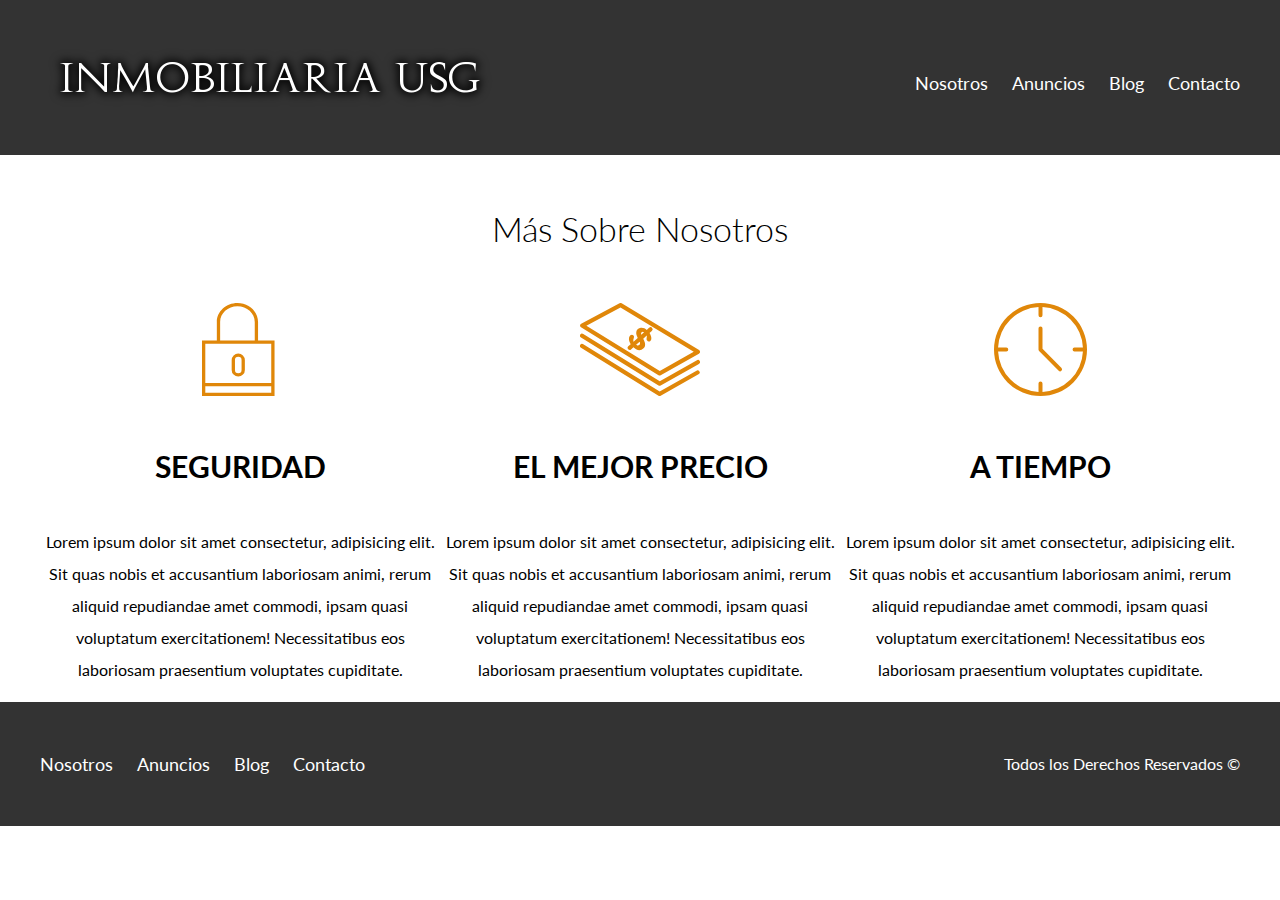
==== anuncios.html @ f2acfc9e "inicio anuncios" ====
<!DOCTYPE html>
<html lang="en">
<head>
    <meta charset="UTF-8">
    <meta name="viewport" content="width=device-width, initial-scale=1.0">
    <meta name= "author" content="Diego Armando Corzo Hernandez">
    <title>Inmobiliaria USG </title>
    <link href="https://fonts.googleapis.com/css2?family=Lato:wght@300;400;700;900&display=swap" rel="stylesheet">
    <link rel="stylesheet" href="css/normalize.css">
    <link rel="stylesheet" href="css/estilos.css">
    
</head>
<body>

    <header class="site-header">
        <div class="contenedor contenido-header">
            <div class="barra">
                <a href="index.html">
                    <img src="img/logo.png" alt="Logo">
                </a>

                <nav class ="navegacion">
                    <a href="nosotros.html" target="_blank">Nosotros</a>
                    <a href="anuncios.html" target="_blank">Anuncios</a>
                    <a href="blog.html" target="_blank">Blog</a>
                    <a href="contacto.html" target="_blank">Contacto</a>
                </nav>
            </div><!--fin barra-->
        </div><!--fin contenedor-->
    </header>


    <section class="contenedor">
        <h2 class="seccion centrar-txt fw-300">Más Sobre Nosotros</h2>

        <div class="iconos-nosotros">
            <div class="icono">
                <img src="img/icono1.svg" alt="icono candado">
                <h3>SEGURIDAD</h3>
                <p>Lorem ipsum dolor sit amet consectetur, adipisicing elit. Sit quas nobis et accusantium laboriosam animi, rerum aliquid repudiandae amet commodi, ipsam quasi voluptatum exercitationem! Necessitatibus eos laboriosam praesentium voluptates cupiditate.</p>
            </div>
            <div class="icono">
                <img src="img/icono2.svg" alt="icono el mejor precio">
                <h3>El MEJOR PRECIO</h3>
                <p>Lorem ipsum dolor sit amet consectetur, adipisicing elit. Sit quas nobis et accusantium laboriosam animi, rerum aliquid repudiandae amet commodi, ipsam quasi voluptatum exercitationem! Necessitatibus eos laboriosam praesentium voluptates cupiditate.</p>
            </div>
            <div class="icono">
                <img src="img/icono3.svg" alt="iconoa tiempo">
                <h3>A TIEMPO</h3>
                <p>Lorem ipsum dolor sit amet consectetur, adipisicing elit. Sit quas nobis et accusantium laboriosam animi, rerum aliquid repudiandae amet commodi, ipsam quasi voluptatum exercitationem! Necessitatibus eos laboriosam praesentium voluptates cupiditate.</p>
            </div>
        </div>
    </section>

    <div class="site-footer">
        <footer class="contenedor contenido-footer">
            <nav class="navegacion">
                <a href="nosotros.html" target="_blank">Nosotros</a>
                <a href="anuncios.html" target="_blank">Anuncios</a>
                <a href="blog.html" target="_blank">Blog</a>
                <a href="contacto.html" target="_blank">Contacto</a>
            </nav>
            <p class="copyright">Todos los Derechos Reservados &copy</p>
        </footer>
    </div>



    
</body>
</html>
---- css/estilos.css ----
html {
    font-size: 62.5%;
}

body {
    font-family: 'Lato', sans-serif;
    font-size: 1.6rem;
    line-height: 2;
}

/*globales*/
.contenedor {
    max-width: 120rem;
    margin: 0 auto;
}

img{
    max-width: 100%;

}

/*sistema de tamaños*/
h1{
    font-size: 3.8rem;
}

h2{
    font-size: 3.4rem;
}

h3{
    font-size: 3rem;

}

h4{
    font-size: 2.6rem;
}

/*utilidades */
.seccion{
        margin-top: 4rem;
        margin-bottom: 4rem;
}

.centrar-txt{
    text-align: center;
}

.fw-300{
    font-weight: 300;
}

.d-block {
    display: block!important;
}




/*header*/

.site-header{
    background-color: #333333;
    padding: 1rem 0 3rem 0;
}

.site-header.inicio {
background: url(../img/header.jpg);
height: 100vh; /*viewport height*/
min-height: 60rem;
background-position: center;
background-size: cover;

}

/*contenido header*/

.contenido-header {
    display: flex;
    flex-direction: column;
    height: 100%;
    justify-content: space-between;
}

/*barra*/
.barra {

    display: flex;
    justify-content: space-between;
    padding-top: 3rem;
    align-items: center;

}

/*navegacion*/
.navegacion a {
    color: white;
    text-decoration: none;
    margin-right: 2rem;
    font-size: 1.8rem;

}

/*estilo del h1 del contenido header */
.contenido-header h1{
    color: white;
    max-width: 60rem;
    padding-bottom: 3rem;
    line-height: 2;
}

/*pseudo selector*/
.navegacion a:last-of-type{
    margin-right: 0;
}
/*efecto para cambiar de color si pasa el cursor por el texto*/
.navegacion a:hover{
    color: aquamarine;
}

/*mas sobre nosotros*/
.iconos-nosotros{
    display: flex;
    justify-content: space-between;

}

.icono{
    flex-basis: calc(200px33.3% - 1rem);
    text-align: center;
}

.icono h3{
    text-transform: uppercase;
}

/*casas y aptos*/
.contenedor-anuncios{
    display: flex;
    justify-content: space-between;
}

.anuncio{
    flex-basis: calc(33.3% - 1rem);

    /*width syle color*/
    border: .1rem solid #b5b5b5 ;
    background-color: #f5f5f5;

    /*
    border-style: solid;
    border-color: #b5b5b5;
    border-width: .1rem;*/
}

.contenido-anuncio{
    padding: 2rem;
}

.contenido-anuncio h3, .contenido-anuncio p{
    margin: 0;
}

.precio{
    color: #71b100;
    font-weight: 700;
    
}

.iconos-caracteristicas{
    list-style: none;
    padding: 0;
    display: flex;
    justify-content: space-evenly;
}

.iconos-caracteristicas li{
    display: flex;

}

.iconos-caracteristicas li img{
    margin-right: 2rem;
}

.boton{
    color: #ffffff;
    font-weight: 700;
    text-decoration: none;
    font-size: 1.8rem;
    padding: 1rem 3rem;
    display: inline-block;
    margin-top: 2rem;
    text-align: center;
    


}
.boton-amarillo{
    background: #E08709;
}

.boton-verde{

    background: #71b100;
}

.ver-todas{
    display: flex;
    justify-content: flex-end;
}

/*contacto*/
.imagen-contacto{
    background-image: url(../img/encuentra.jpg);
    background-position: center;
    background-size: cover;
    height: 40rem;
    display: flex;
    align-items: center;
}

.contenido-contacto{
    flex: 1;
    /*1200px / 3*/
    color: #ffffff;

}

.contenido-contacto p{
    font-size: 1.8rem;
}

/*seccion inferior*/

.seccion-inferior{
    display: flex;
    justify-content: space-between;
}

.seccion-inferior .blog{
    flex-basis: 60%;
}

.seccion-inferior .testimoniales{
    flex-basis: calc(40% - 2rem);
}

.entrada-blog{
    display: flex;
    justify-content: space-between;
    margin-bottom: 2rem;

}

.entrada-blog .imagen-entrada{
flex-basis: 40%;
}

.entrada-blog .texto-entrada{
    flex-basis: calc(60% - 3rem);
}

.texto-entrada h4{
    margin: 0;
    line-height: 1.4;
    
}

.texto-entrada a{
    color: #000000;
    text-decoration: none;
}

/*pseudo elementos*/

.texto-entrada h4::after{
    content: '';
    display: block;
    background-color: #71b100;
    width: 15rem;
    height: 1rem;
    margin-top: 1rem;
}

.texto-entrada span{
    color: #E08709;
}

.testimonial {
    background: #71b100;
    border-radius: 2rem;
    font-size: 2.4rem;
    padding: 2rem;
    color: #ffffff;
}

.testimonial p{
    text-align: right;
}

.testimonial blockquote{
    font-weight: 300;
    padding-left: 5rem;
    
}

.testimonial blockquote::before{
    content: '';
    background-image: url(../img/comilla.svg);
    display: block;
    width: 5rem;
    height: 5rem;
}

.seccion-inferior h3{
    text-align: center;
    font-weight: 300;
}

/*footer*/
.site-footer{
    background-color: #333333;

}

.contenido-footer{
    display: flex;
    justify-content: space-between;
    padding: 3rem;
    align-items: center;
}

.copyright{
    color: #ffffff;
}

/*Documento nosotros*/

.contenedor-nosostros{
    display: grid;
    grid-template-columns: repeat(2, 1fr);
    column-gap: 2rem;

}

.texto-nosotros h2{
    font-weight: 900;
    font-size: 2rem;
    margin: 0;
    padding: 1rem 0 3rem 0;

}
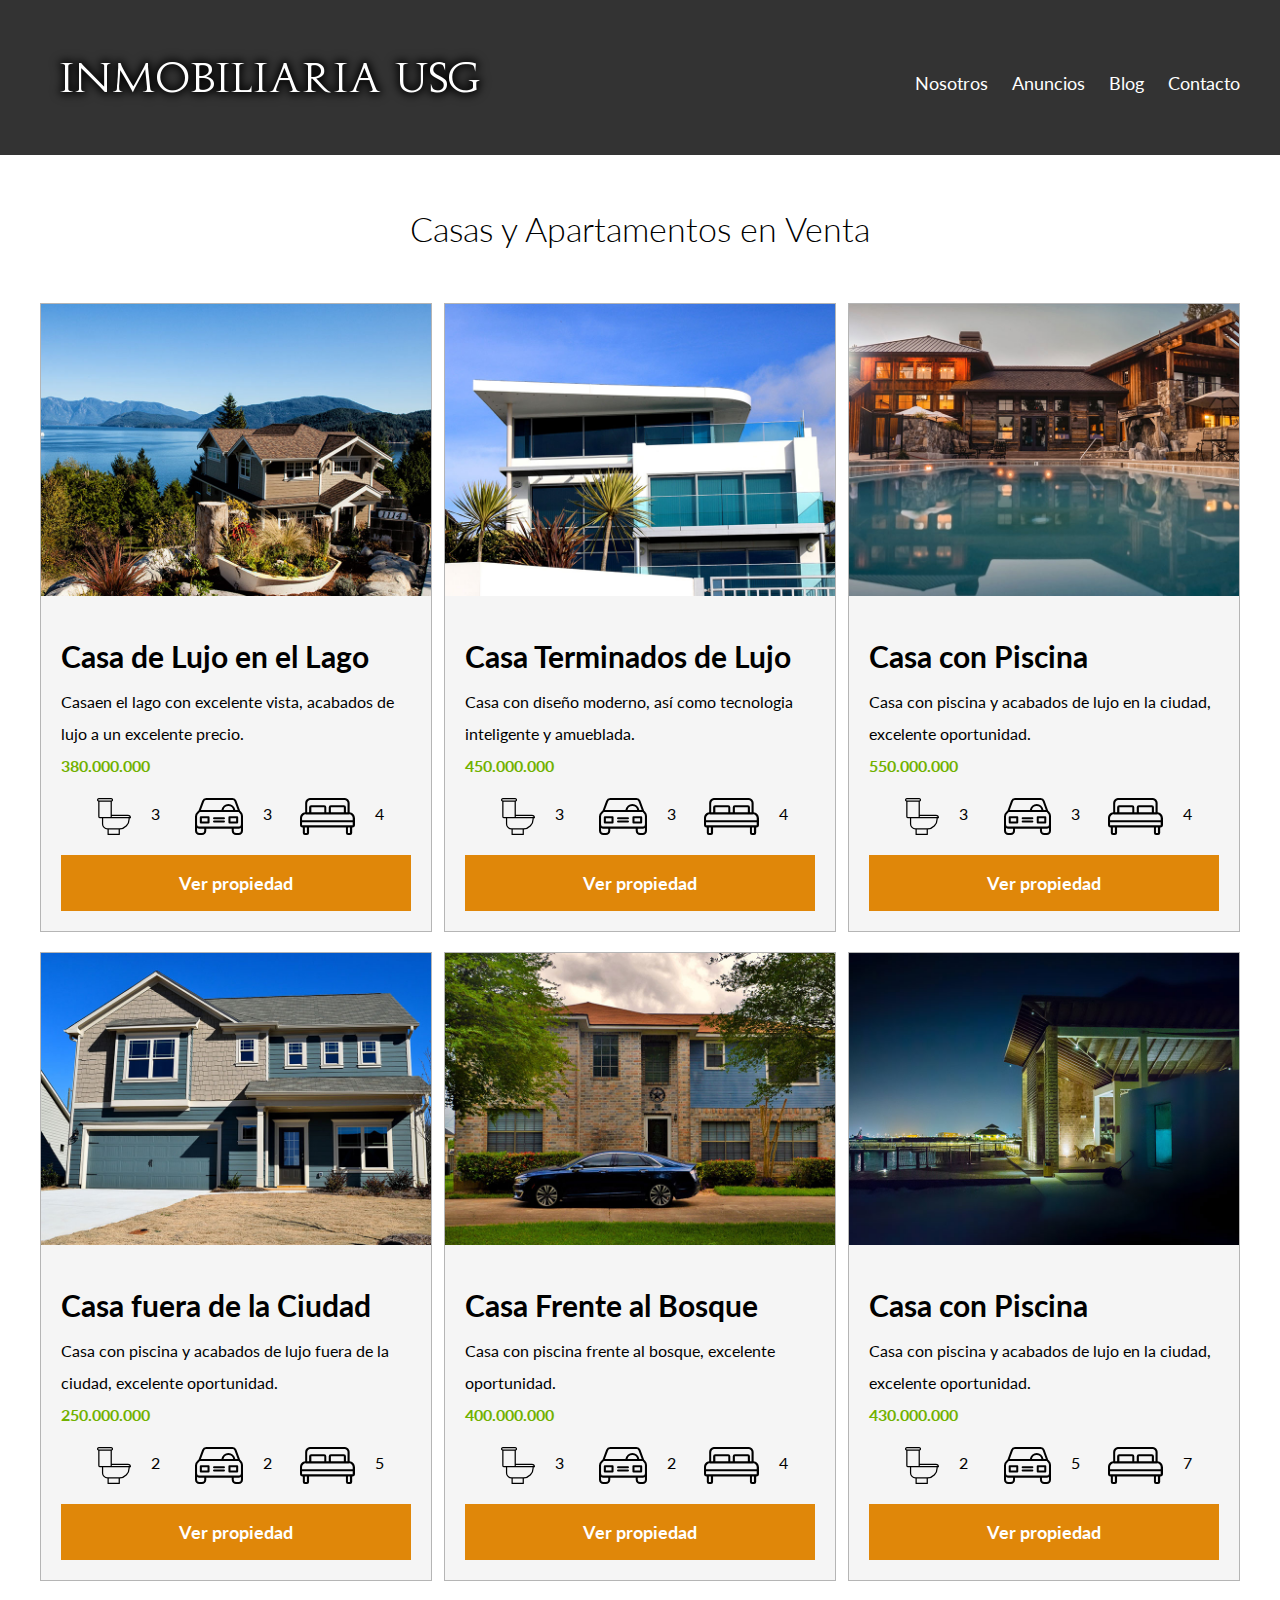
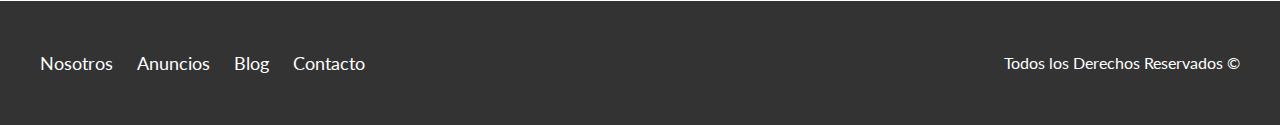
==== commit 8e72368a: "final anuncio" ====
--- a/anuncios.html
+++ b/anuncios.html
@@ -29,28 +29,163 @@
         </div><!--fin contenedor-->
     </header>
 
-
-    <section class="contenedor">
-        <h2 class="seccion centrar-txt fw-300">Más Sobre Nosotros</h2>
-
-        <div class="iconos-nosotros">
-            <div class="icono">
-                <img src="img/icono1.svg" alt="icono candado">
-                <h3>SEGURIDAD</h3>
-                <p>Lorem ipsum dolor sit amet consectetur, adipisicing elit. Sit quas nobis et accusantium laboriosam animi, rerum aliquid repudiandae amet commodi, ipsam quasi voluptatum exercitationem! Necessitatibus eos laboriosam praesentium voluptates cupiditate.</p>
+    <main class="contenedor">
+        <h2 class="seccion centrar-txt fw-300">Casas y Apartamentos en Venta</h2>
+        <div class="contenedor-anuncios">
+            <div class="anuncio">
+                <img src="img/anuncio1.jpg" alt="casa lago">
+                <div class="contenido-anuncio">
+                    <h3>Casa de Lujo en el Lago</h3>
+                    <p>Casaen el lago con excelente vista, acabados de lujo a un excelente precio.</p>
+                    <p class="precio">380.000.000</p>
+
+                    <ul class="iconos-caracteristicas">
+                            <li>
+                                <img src="img/icono_wc.svg" alt="icono-baño">
+                                <p>3</p>
+                            </li>
+                            <li>
+                                <img src="img/icono_estacionamiento.svg" alt="icono-estacionamiento">
+                                <p>3</p>
+                            </li>
+                            <li>
+                                <img src="img/icono_dormitorio.svg" alt="icono-dormitorio">
+                                <p>4</p>
+                            </li>
+
+                    </ul>
+
+                    <a href="a" class="boton boton-amarillo d-block">Ver propiedad</a>
+                </div><!--final contenido-anuncio-->
+            </div><!--final anuncio generalk-->
+            <div class="anuncio">
+                <img src="img/anuncio2.jpg" alt="casa terminados de lujo">
+                <div class="contenido-anuncio">
+                    <h3>Casa Terminados de Lujo</h3>
+                    <p>Casa con diseño moderno, así como tecnologia inteligente y amueblada.</p>
+                    <p class="precio">450.000.000</p>
+                    <ul class="iconos-caracteristicas">
+                        <li>
+                            <img src="img/icono_wc.svg" alt="icono-baño">
+                            <p>3</p>
+                        </li>
+                        <li>
+                            <img src="img/icono_estacionamiento.svg" alt="icono-estacionamiento">
+                            <p>3</p>
+                        </li>
+                        <li>
+                            <img src="img/icono_dormitorio.svg" alt="icono-dormitorio">
+                            <p>4</p>
+                        </li>
+
+                </ul>
+
+                    <a href="a" class="boton boton-amarillo d-block">Ver propiedad</a>
+                </div>
             </div>
-            <div class="icono">
-                <img src="img/icono2.svg" alt="icono el mejor precio">
-                <h3>El MEJOR PRECIO</h3>
-                <p>Lorem ipsum dolor sit amet consectetur, adipisicing elit. Sit quas nobis et accusantium laboriosam animi, rerum aliquid repudiandae amet commodi, ipsam quasi voluptatum exercitationem! Necessitatibus eos laboriosam praesentium voluptates cupiditate.</p>
-            </div>
-            <div class="icono">
-                <img src="img/icono3.svg" alt="iconoa tiempo">
-                <h3>A TIEMPO</h3>
-                <p>Lorem ipsum dolor sit amet consectetur, adipisicing elit. Sit quas nobis et accusantium laboriosam animi, rerum aliquid repudiandae amet commodi, ipsam quasi voluptatum exercitationem! Necessitatibus eos laboriosam praesentium voluptates cupiditate.</p>
-            </div>
+            <div class="anuncio">
+                <img src="img/anuncio3.jpg" alt="casa piscina">
+                <div class="contenido-anuncio">
+                    <h3>Casa con Piscina</h3>
+                    <p>Casa con piscina y acabados de lujo en la ciudad, excelente oportunidad.</p>
+                    <p class="precio">550.000.000</p>
+                    <ul class="iconos-caracteristicas">
+                        <li>
+                            <img src="img/icono_wc.svg" alt="icono-baño">
+                            <p>3</p>
+                        </li>
+                        <li>
+                            <img src="img/icono_estacionamiento.svg" alt="icono-estacionamiento">
+                            <p>3</p>
+                        </li>
+                        <li>
+                            <img src="img/icono_dormitorio.svg" alt="icono-dormitorio">
+                            <p>4</p>
+                        </li>
+
+                </ul>
+                    <a href="a" class="boton boton-amarillo d-block">Ver propiedad</a>
+                </div><!--final contenido anuncio-->
+            </div><!--final general-->
+
+            <div class="anuncio">
+                <img src="img/anuncio4.jpg" alt="casa fuera ciudad">
+                <div class="contenido-anuncio">
+                    <h3>Casa fuera de la Ciudad</h3>
+                    <p>Casa con piscina y acabados de lujo fuera de la ciudad, excelente oportunidad.</p>
+                    <p class="precio">250.000.000</p>
+                    <ul class="iconos-caracteristicas">
+                        <li>
+                            <img src="img/icono_wc.svg" alt="icono-baño">
+                            <p>2</p>
+                        </li>
+                        <li>
+                            <img src="img/icono_estacionamiento.svg" alt="icono-estacionamiento">
+                            <p>2</p>
+                        </li>
+                        <li>
+                            <img src="img/icono_dormitorio.svg" alt="icono-dormitorio">
+                            <p>5</p>
+                        </li>
+
+                </ul>
+                    <a href="a" class="boton boton-amarillo d-block">Ver propiedad</a>
+                </div><!--final contenido anuncio-->
+            </div><!--final general-->
+
+            <div class="anuncio">
+                <img src="img/anuncio5.jpg" alt="casa frente bosque">
+                <div class="contenido-anuncio">
+                    <h3>Casa Frente al Bosque</h3>
+                    <p>Casa con piscina frente al bosque, excelente oportunidad.</p>
+                    <p class="precio">400.000.000</p>
+                    <ul class="iconos-caracteristicas">
+                        <li>
+                            <img src="img/icono_wc.svg" alt="icono-baño">
+                            <p>3</p>
+                        </li>
+                        <li>
+                            <img src="img/icono_estacionamiento.svg" alt="icono-estacionamiento">
+                            <p>2</p>
+                        </li>
+                        <li>
+                            <img src="img/icono_dormitorio.svg" alt="icono-dormitorio">
+                            <p>4</p>
+                        </li>
+
+                </ul>
+                    <a href="a" class="boton boton-amarillo d-block">Ver propiedad</a>
+                </div><!--final contenido anuncio-->
+            </div><!--final general-->
+
+            <div class="anuncio">
+                <img src="img/anuncio6.jpg" alt="casa piscina">
+                <div class="contenido-anuncio">
+                    <h3>Casa con Piscina</h3>
+                    <p>Casa con piscina y acabados de lujo en la ciudad, excelente oportunidad.</p>
+                    <p class="precio">430.000.000</p>
+                    <ul class="iconos-caracteristicas">
+                        <li>
+                            <img src="img/icono_wc.svg" alt="icono-baño">
+                            <p>2</p>
+                        </li>
+                        <li>
+                            <img src="img/icono_estacionamiento.svg" alt="icono-estacionamiento">
+                            <p>5</p>
+                        </li>
+                        <li>
+                            <img src="img/icono_dormitorio.svg" alt="icono-dormitorio">
+                            <p>7</p>
+                        </li>
+
+                </ul>
+                    <a href="a" class="boton boton-amarillo d-block">Ver propiedad</a>
+                </div><!--final contenido anuncio-->
+            </div><!--final general-->
         </div>
-    </section>
+
+</main>
+
 
     <div class="site-footer">
         <footer class="contenedor contenido-footer">
--- a/css/estilos.css
+++ b/css/estilos.css
@@ -140,10 +140,16 @@
 .contenedor-anuncios{
     display: flex;
     justify-content: space-between;
+    flex-wrap: wrap;
 }
 
 .anuncio{
-    flex-basis: calc(33.3% - 1rem);
+
+    /*grow-shrink-basis*/
+    flex: 0 0 calc(33.3% - 1rem) ;
+  /*  flex-grow: 1;
+    flex-shrink: 0;
+    flex-basis: calc(33.3% - 1rem);*/
 
     /*width syle color*/
     border: .1rem solid #b5b5b5 ;
@@ -153,6 +159,8 @@
     border-style: solid;
     border-color: #b5b5b5;
     border-width: .1rem;*/
+
+    margin-bottom: 20px;
 }
 
 .contenido-anuncio{
